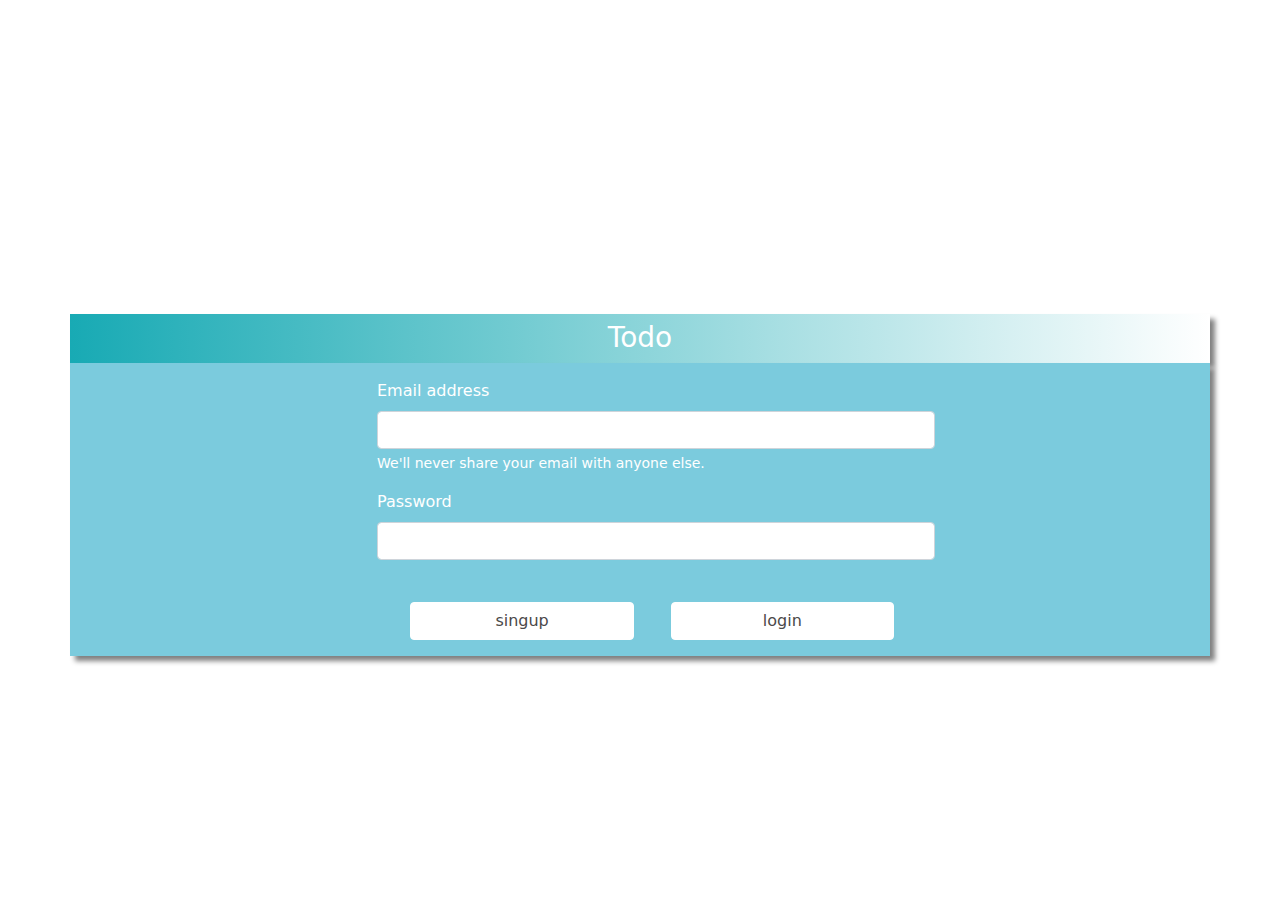
==== login.html @ 00cd9d67 "login_page_and_fix_css_bug" ====
<!DOCTYPE html>
<html lang="en">
<head>
    <meta charset="UTF-8">
    <meta http-equiv="X-UA-Compatible" content="IE=edge">
    <meta name="viewport" content="width=device-width, initial-scale=1.0">
    <title>Login</title>
    <link rel="stylesheet" href="css/bootstrap.min.css">
    <link rel="stylesheet" href="css/bootstrap-grid.min.css">
    <link rel="stylesheet" href="css/style.css">
</head>
<body>
    
    <div class="container">
        <div class="row">
            <div class="box text-center col-lg-12">
                <h3 class="">Todo</h3>
            </div>
            <div class="box2 ">
                <form class="form-con">
        
                    <div class="m-3 col col-6" >
                      <label for="exampleInputEmail1" class="form-label">Email address</label>
                      <input type="email" class="form-control" id="exampleInputEmail1" aria-describedby="emailHelp">
                      <div id="emailHelp" class="form-text text-white">We'll never share your email with anyone else.</div>
                    </div>
                    
                    <div class="m-3 col col-6" >
                      <label for="exampleInputPassword1" class="form-label text-white">Password</label>
                      <input type="password" class="form-control" id="exampleInputPassword1">
                    </div>
                  
                    <div class="col but-pos">
                        <button class="btn  m-3 ">singup</button>
                        <a href="#" class="btn m-3">login</a>
                    </div>
                        
                </form>
              
            </div>
        </div>
       
    </div>


  <script src="js/bootstrap.min.js"/>
  <script src="js/jquery.js"></script>  
  <script src="https://cdn.jsdelivr.net/npm/bootstrap@5.0.2/dist/js/bootstrap.bundle.min.js" integrity="sha384-MrcW6ZMFYlzcLA8Nl+NtUVF0sA7MsXsP1UyJoMp4YLEuNSfAP+JcXn/tWtIaxVXM" crossorigin="anonymous"></script>
</body>
</html>
---- css/style.css ----
body{
    background-image: linear-gradient();
}
.box{
    width: 300%;
    height: 50%;
    margin-top: 10%;
    background-image: linear-gradient(to left ,rgba(24, 170, 180, 0) ,rgba(24, 170, 180, 7) );
    color: white;
    text-align: center;
    padding-top: 7px;
    box-shadow: 5px 5px 5px gray;
}

.box2{
    width: 300%;
    height: 50vh;
    background-color: rgba(123, 203, 221, 3);
    box-shadow: 5px 5px 5px gray;
    align-items: center;
    
}

form label{
    color: white;
    
}
.form-con{
    position: relative;
    left: 25%;
}
.btn{
    border: 1px solid white;
    color: rgba(75, 73, 73, 1);
    background-color: white;
    width: 20%;

}
.btn-pos{
    position: relative;
    left: 15%;
    border-radius: 8px;
    padding: 10px;
}
.but-pos{
    padding-top: 10px;
    position: relative;
    left: 3%;
}

@media screen  and (min-width : 600px){
    
    .box{
        position: relative;
        top: 200px;
    }
    .box2{
        height: 50%;
        position: relative;
        top: 200px;
    }
}
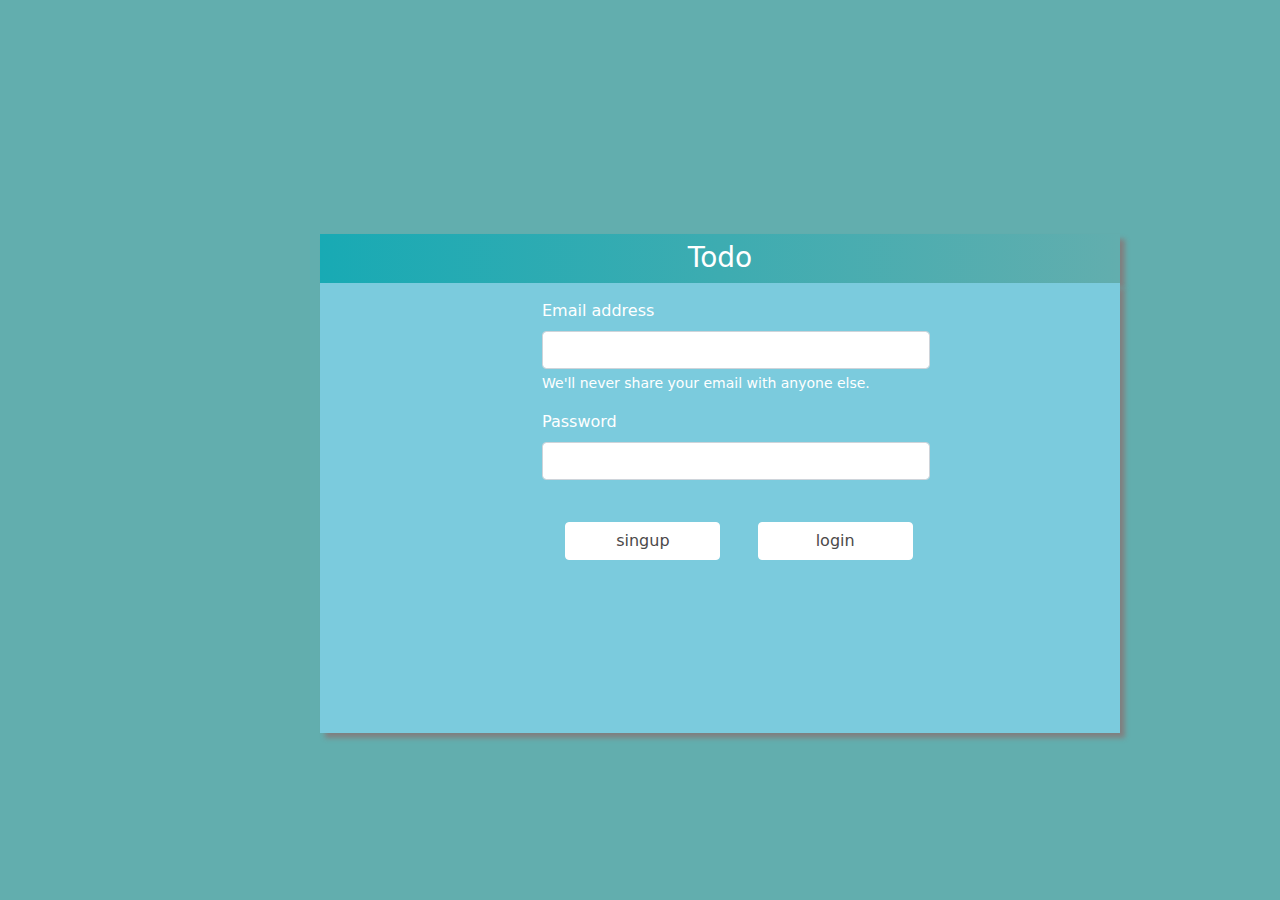
==== commit f2c580e6: "fix_respansive" ====
--- a/login.html
+++ b/login.html
@@ -1,50 +1,50 @@
-<!DOCTYPE html>
-<html lang="en">
-<head>
-    <meta charset="UTF-8">
-    <meta http-equiv="X-UA-Compatible" content="IE=edge">
-    <meta name="viewport" content="width=device-width, initial-scale=1.0">
-    <title>Login</title>
-    <link rel="stylesheet" href="css/bootstrap.min.css">
-    <link rel="stylesheet" href="css/bootstrap-grid.min.css">
-    <link rel="stylesheet" href="css/style.css">
-</head>
-<body>
-    
-    <div class="container">
-        <div class="row">
-            <div class="box text-center col-lg-12">
-                <h3 class="">Todo</h3>
-            </div>
-            <div class="box2 ">
-                <form class="form-con">
-        
-                    <div class="m-3 col col-6" >
-                      <label for="exampleInputEmail1" class="form-label">Email address</label>
-                      <input type="email" class="form-control" id="exampleInputEmail1" aria-describedby="emailHelp">
-                      <div id="emailHelp" class="form-text text-white">We'll never share your email with anyone else.</div>
-                    </div>
-                    
-                    <div class="m-3 col col-6" >
-                      <label for="exampleInputPassword1" class="form-label text-white">Password</label>
-                      <input type="password" class="form-control" id="exampleInputPassword1">
-                    </div>
-                  
-                    <div class="col but-pos">
-                        <button class="btn  m-3 ">singup</button>
-                        <a href="#" class="btn m-3">login</a>
-                    </div>
-                        
-                </form>
-              
-            </div>
-        </div>
-       
-    </div>
-
-
-  <script src="js/bootstrap.min.js"/>
-  <script src="js/jquery.js"></script>  
-  <script src="https://cdn.jsdelivr.net/npm/bootstrap@5.0.2/dist/js/bootstrap.bundle.min.js" integrity="sha384-MrcW6ZMFYlzcLA8Nl+NtUVF0sA7MsXsP1UyJoMp4YLEuNSfAP+JcXn/tWtIaxVXM" crossorigin="anonymous"></script>
-</body>
+<!DOCTYPE html>
+<html lang="en">
+<head>
+    <meta charset="UTF-8">
+    <meta http-equiv="X-UA-Compatible" content="IE=edge">
+    <meta name="viewport" content="width=device-width, initial-scale=1.0">
+    <title>Login</title>
+    <link rel="stylesheet" href="css/bootstrap.min.css">
+    <link rel="stylesheet" href="css/bootstrap-grid.min.css">
+    <link rel="stylesheet" href="css/style.css">
+</head>
+<body>
+    
+    <div class="container">
+        <div class="row ">
+            <div class="box text-center col-lg-12">
+                <h3 class="">Todo</h3>
+            </div>
+            <div class="box2 ">
+                <form class="form-con">
+        
+                    <div class="m-3 col col-6" >
+                      <label for="exampleInputEmail1" class="form-label">Email address</label>
+                      <input type="email" class="form-control" id="exampleInputEmail1" aria-describedby="emailHelp">
+                      <div id="emailHelp" class="form-text text-white">We'll never share your email with anyone else.</div>
+                    </div>
+                    
+                    <div class="m-3 col col-6" >
+                      <label for="exampleInputPassword1" class="form-label text-white">Password</label>
+                      <input type="password" class="form-control" id="exampleInputPassword1">
+                    </div>
+                  
+                    <div class="col but-pos">
+                        <button class="btn  m-3 ">singup</button>
+                        <a href="#" class="btn m-3">login</a>
+                    </div>
+                        
+                </form>
+              
+            </div>
+        </div>
+       
+    </div>
+
+
+  <script src="js/bootstrap.min.js"/>
+  <script src="js/jquery.js"></script>  
+  <script src="https://cdn.jsdelivr.net/npm/bootstrap@5.0.2/dist/js/bootstrap.bundle.min.js" integrity="sha384-MrcW6ZMFYlzcLA8Nl+NtUVF0sA7MsXsP1UyJoMp4YLEuNSfAP+JcXn/tWtIaxVXM" crossorigin="anonymous"></script>
+</body>
 </html>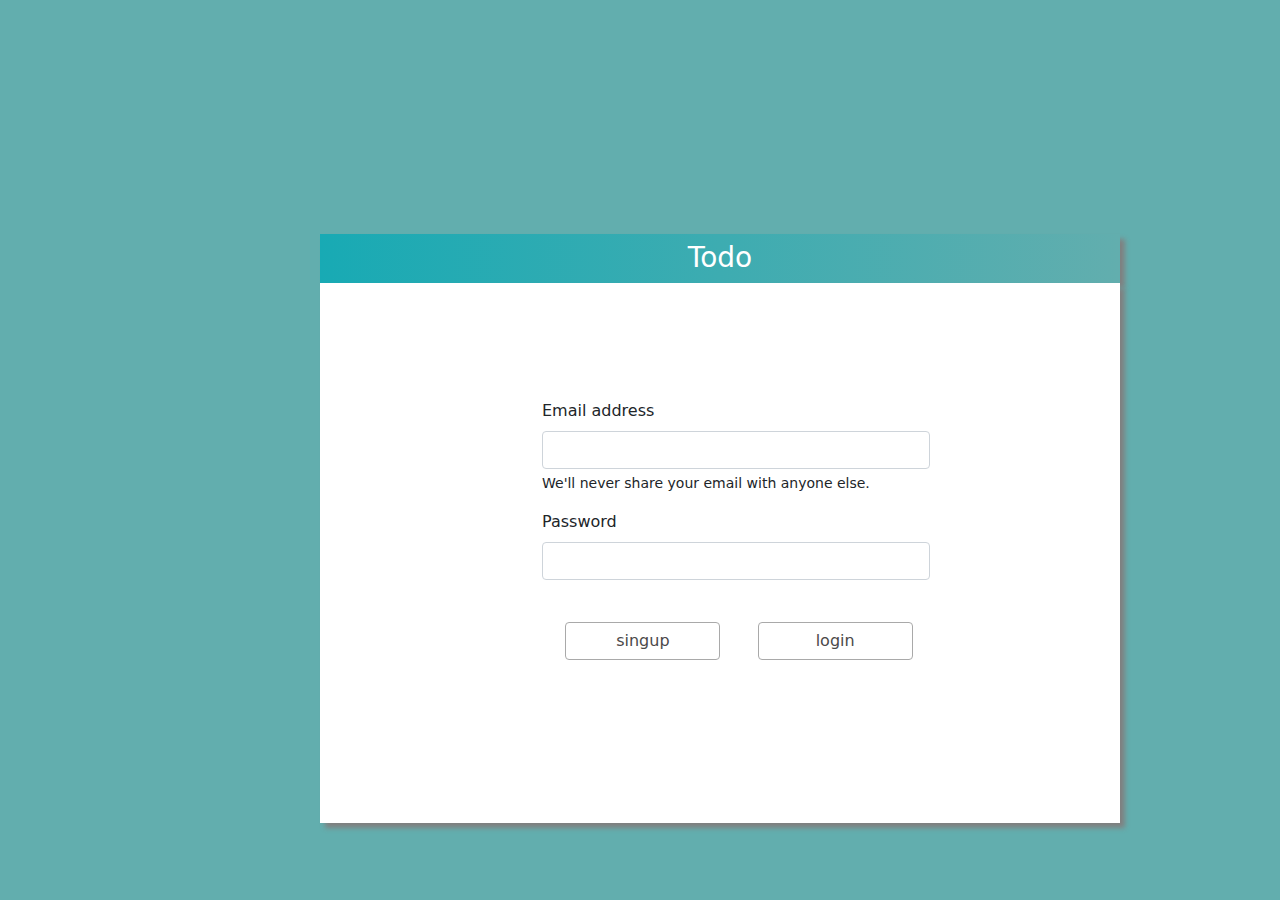
==== commit bfdb791a: "compelete_front_end_dev" ====
--- a/login.html
+++ b/login.html
@@ -17,16 +17,16 @@
                 <h3 class="">Todo</h3>
             </div>
             <div class="box2 ">
-                <form class="form-con">
+                <form class="form-con1">
         
                     <div class="m-3 col col-6" >
-                      <label for="exampleInputEmail1" class="form-label">Email address</label>
+                      <label for="exampleInputEmail1" class="form-label text-dark">Email address</label>
                       <input type="email" class="form-control" id="exampleInputEmail1" aria-describedby="emailHelp">
-                      <div id="emailHelp" class="form-text text-white">We'll never share your email with anyone else.</div>
+                      <div id="emailHelp" class="form-text text-dark">We'll never share your email with anyone else.</div>
                     </div>
                     
                     <div class="m-3 col col-6" >
-                      <label for="exampleInputPassword1" class="form-label text-white">Password</label>
+                      <label for="exampleInputPassword1" class="form-label text-dark">Password</label>
                       <input type="password" class="form-control" id="exampleInputPassword1">
                     </div>
                   
--- a/css/style.css
+++ b/css/style.css
@@ -16,13 +16,15 @@
 
 }
 
+
+
 .box2{
     width:800px;
-    height: 50vh;
-    background-color: rgba(123, 203, 221, 3);
+    height: 60vh;
+    background-color: white;
     box-shadow: 5px 5px 5px gray;
     align-items: center;
-    overflow: hidden;
+    overflow-x: hidden;
     position: relative;
     top:120px;
     right: -100px;
@@ -35,9 +37,15 @@
 .form-con{
     position: relative;
     left: 25%;
+    top: 30px;
+}
+.form-con1{
+    position: relative;
+    left: 25%;
+    top: 100px;
 }
 .btn{
-    border: 1px solid white;
+    border: 1px solid darkgray;
     color: rgba(75, 73, 73, 1);
     background-color: white;
     width: 20%;
@@ -75,4 +83,61 @@
         position: relative;
         right: -35px;
     }
+}
+h5{
+    font-weight: lighter;
+    position: relative;
+    top: 25px;
+    left: -10px;
+}
+
+.plus{
+    position: relative;
+    right: -50px;
+    top: 15px;
+    width: 80px;
+}
+
+.icon-search{
+    width: 25px;
+    position: relative;
+    top: -32px;
+    right: -190px;
+}
+
+.search{
+    box-shadow: 3px 3px 5px gray;
+    border-top: none;
+}
+
+.profile{
+    width: 130px;
+    height: 80px;
+}
+.box3{
+    width: 500px;
+    height: 60px;
+    background-color:rgba(205, 239, 246, 0.33);
+    border-radius: 15px;
+    position: relative;
+    right: -105px;
+    margin-bottom: 10px;
+}
+.text{
+    position: relative;
+    top: 15px;
+    left: 6px;
+}
+.delete{
+    width: 20px;
+    position: absolute;
+    right: 20px;
+    top: 20px;
+}
+.logout{
+    width: 20px;
+    height: 40px;
+    position: fixed;
+    top: 750px;
+    right: 124px;
 }